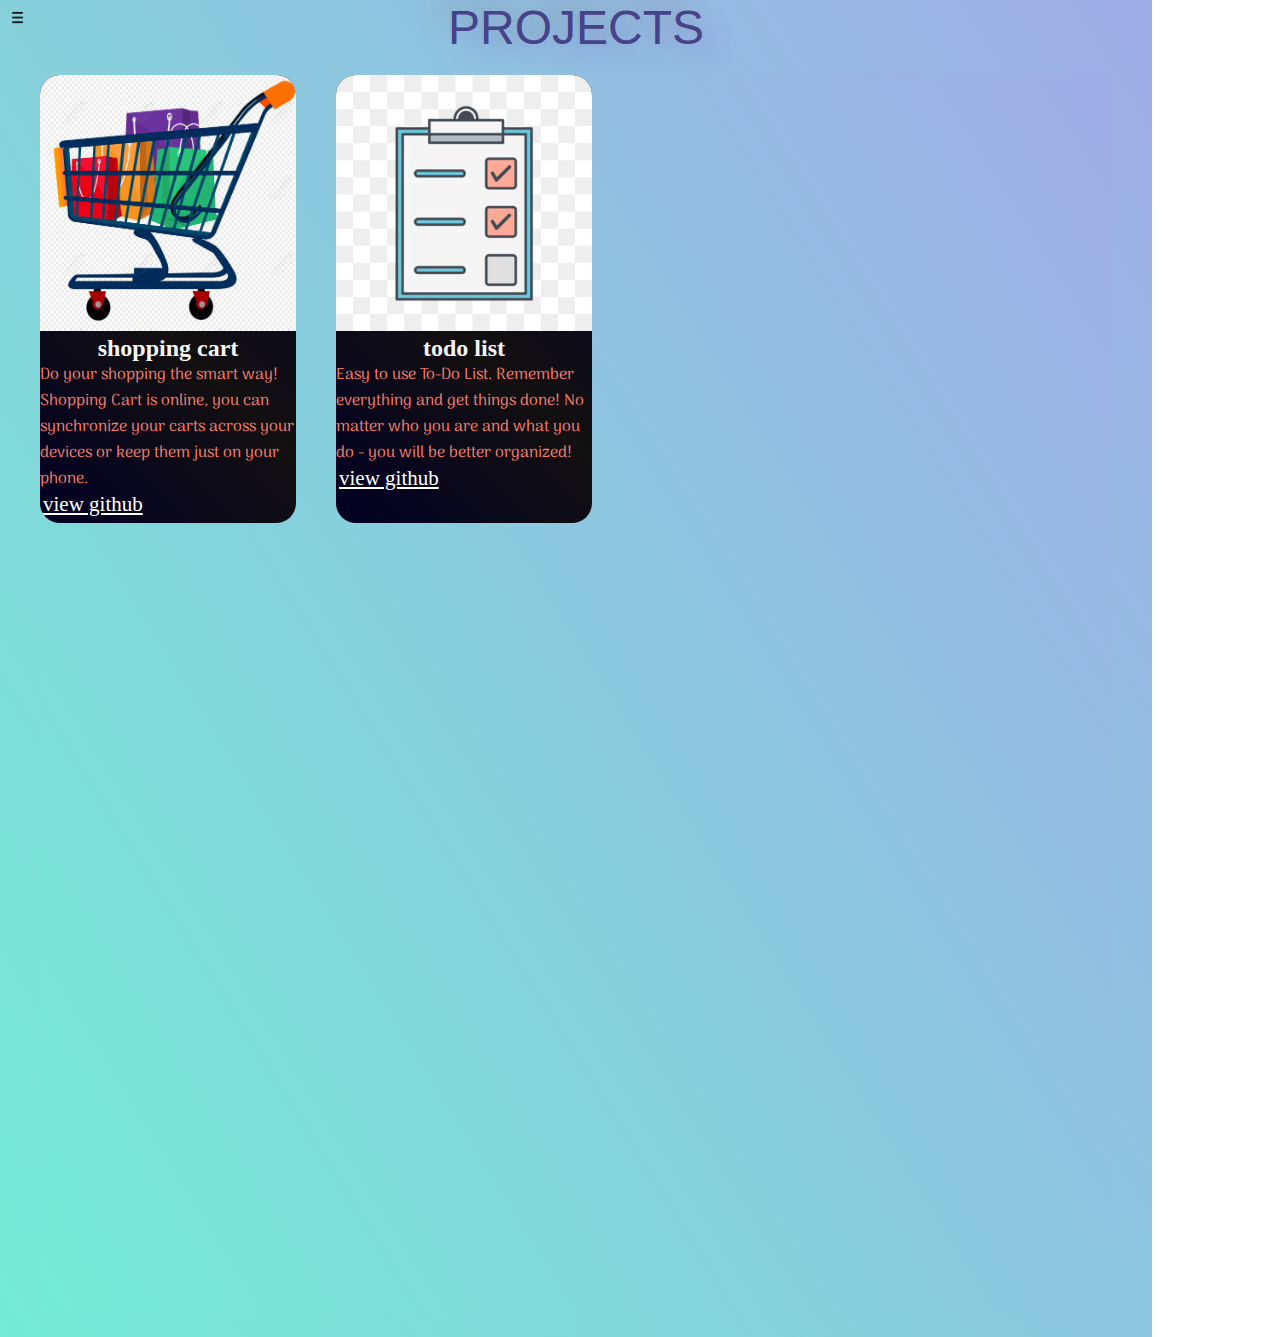
==== project.html @ 0bfad389 "first commit" ====
<!DOCTYPE html>
<html lang="en">
<head>
    <meta charset="UTF-8">
    <meta http-equiv="X-UA-Compatible" content="IE=edge">
    <meta name="viewport" content="width=device-width, initial-scale=1.0">
    <title>portfolio</title>
    <link rel="icon" href="https://image.flaticon.com/icons/svg/3232/3232265.svg" type="image/png">

    <link rel="stylesheet" href="style.css">
    <link rel="stylesheet" href="project.css">
    
</head>
<body>
    <div class="container">
    <div  class="sidebar sidebarGo">
        <nav>
            <ul>
                <li><a href="/"> Home</a></li>
                <li><a href="/about.html">About</a></li>
                <li><a href="/skills.html"> Skills</a></li>
                <li><a href="/project.html"> Project</a></li>
                <li><a href="/contact.html"> Contact</a></li>
                
        </ul>
        </nav>
    </div >
    <div class=" mains">
        <div class="hamburger">
<img class="ham" src="ham.png" alt="image"/>
<img  class="cross"src="cross.png" alt="image"/>

        </div>
        <div class="heading-1">PROJECTS</div>
      <div class="section">
        <div class="card">
            <img src="./image/shopping cart.png" class="card-img-top" alt="...">
            <div class="card-body">
              <h2 class="card-title">shopping cart</h2>
              <p class="card-text">Do your shopping the smart way! Shopping Cart is online, you can synchronize your carts across your devices or keep them just on your phone. </p>
              <a href="https://github.com/Savithasamraj/shopping-cart" target="_blank" class="btns" rel="noopener">view github</a>
            </div>
          </div>
          <div class="card">
            <img src="./image/todo.jpg" class="card-img-top" alt="...">
            <div class="card-body">
              <h2 class="card-title">todo list</h2>
              <p class="card-text">Easy to use To-Do List. Remember everything and get things done!    No matter who you are and what you do - you will be better organized!          </p>
              <a  class="btns" href="https://github.com/Savithasamraj/todo-task" target="_blank" rel="noopener" >view github</a> 
            </div>
          
</div>
<script src=index.js>

</script>
</body> 
</html>
---- style.css ----
@import url("https://fonts.googleapis.com/css2?family=Fira+Sans&display=swap");
@import url("https://fonts.googleapis.com/css2?family=Fira+Sans&family=Source+Code+Pro:wght@300&display=swap");
@import url("https://fonts.googleapis.com/css2?family=Raleway:wght@100&display=swap");
@import url("https://fonts.googleapis.com/css2?family=Fira+Sans&family=Lobster&family=Source+Code+Pro:wght@300&display=swap");
* {
  margin: 0;
  padding: 0;
}

.sidebar {
  background-color: grey;
  width: 10vw;

  font-family: "Fira Sans", sans-serif;
  height: 150vh;
  transition: transform 0.2s ease-in;
}

.sidebarGo {
  transform: translate(-443px, 0px);
  position: absolute;
}

/* .sidebar nav{
padding: 45px;
} */
.sidebar nav li {
  list-style-type: none;
  font-size: 25px;
  padding: 33px 0;
}

.sidebar nav li a {
  /* border:1px solid black; */
  padding: 15px;
  text-decoration: none;
  color: white;
}

.sidebar nav li a:hover {
  background-color: black;
  color: white;
}

.main {
  /* background-color:yellow; */
  width: 90vw;
}

.container {
  display: flex;
}

.infocontainer {
  background-color: whitesmoke;
  height: 68vh;
  width: 80vw;
  margin: 144px auto;
  display: flex;
  justify-content: space-around;
}

.devinfo {
  display: flex;
  justify-content: center;
  flex-direction: column;

  font-family: "Source Code Pro", monospace;
}

.devpic img {
  height: 68vh;
  width: 50vh;
}

.hello {
  font-size: 55px;
}

.name {
  font-size: 50px;
  font-weight: bold;
  font-family: "Fira Sans", sans-serif;
  font-family: "Lobster", cursive;
  font-family: "Source Code Pro", monospace;
}

.about {
  font-size: 40px;
}

.buttons {
  margin-top: 34px;
}

.btn {
  padding: 9px 14px;
  border-radius: 22px;
  color: white;
  background-color: dodgerblue;
  font-weight: bold;
  margin: 0 3px;
  font-size: 21px;
  cursor: pointer;
}

.btn-sm {
  font-size: 14px;
  padding: 10px 19px;
  margin: 12px 0;
}

.buttons button:hover {
  color: dodgerblue;
  background-color: white;
}

.contactform {
  padding: 0 34px;
  padding-top: 64px;
  font-family: "Fira Sans", sans-serif;
}

.contactform h1 {
  font-family: "Source Code Pro", monospace;
  padding: 12px 0;
}

.contactform form div {
  padding: 10px 0;
  display: flex;
  flex-direction: column;
}

.contactform form div input {
  width: 26vw;
  border-radius: 5px;
  margin: 6px 0 0 0;
  padding: 3px;
}

#emailHelp {
  font-size: 11px;
  color: midnightblue;
  margin: 0 5px;
  padding: 3px 0 0 0;
}

#form-check {
  flex-direction: row;
}

#form-check input {
  width: 24px;
  margin: 3px 0;
}

.hamburger {
  position: absolute;
  cursor: pointer;
  top: 10px;
  left: 10px;
}

.hamburger img {
  width: 15px;
}

.cross {
  margin-left: 80px;
}

.card {
  width: 16rem;

  height: 26rem;
  background: linear-gradient(
    225deg,
    rgba(2, 0, 36, 1) 0%,
    rgb(18 16 16) 55%,
    rgb(2 0 36) 100%
  );
  border-radius: 20px;
  overflow: hidden;
  color: whitesmoke;
}

.card-text {
  justify-content: center;
  font-family: "Raleway", sans-serif;
}

.card h2 {
  text-align: center;
}

.card img {
  width: 16rem;
  height: 16rem;
  background-color: rebeccapurple;
}

.btns {
  border-radius: 22px;
  color: white;
  align-content: center;

  margin: 0 3px;
  font-size: 21px;
  cursor: pointer;
}

.btns:hover {
  background-color: cadetblue;
}

.mains {
  width: 90vw;
  background-color: #74ebd5;
  background-image: linear-gradient(58deg, #74ebd5 0%, #9face6 100%);
}
---- project.css ----
@import url('https://fonts.googleapis.com/css2?family=Arima+Madurai:wght@200&display=swap');



.section {
    display: flex;
    flex-direction: row;
    column-gap: 40px;
    margin: 20px 40px;
    background-color: #74ebd5;
    background-image: linear-gradient(58deg, #74ebd5 0%, #9face6 100%);
    height:138vh;
  }
  .card {
    width: 16rem;
  
    height: 28rem;
    background: linear-gradient(
      225deg,
      rgba(2, 0, 36, 1) 0%,
      rgb(18 16 16) 55%,
      rgb(2 0 36) 100%
    );
    border-radius: 20px;
    overflow: hidden;
    color: whitesmoke;
  }
  
  .card-text {
    justify-content: center;
    font-family: 'Arima Madurai', cursive;
  color:salmon;
  
  }
  
  .card h2 {
    text-align: center;
  }
  
  .card img {
    width: 16rem;
    height: 16rem;
    background-color: rebeccapurple;
  }
  .heading-1 {
    color: rgb(71 67 137);
  }
  .heading-1 {
    font-family: "Poppins", sans-serif;
    font-size: 3rem;
    text-transform: uppercase;
    text-shadow: -14px -14px 23px rgb(124 61 48 / 24%),
      14px 14px 23px rgb(125 54 191 / 24%);
    text-align: center;
  }
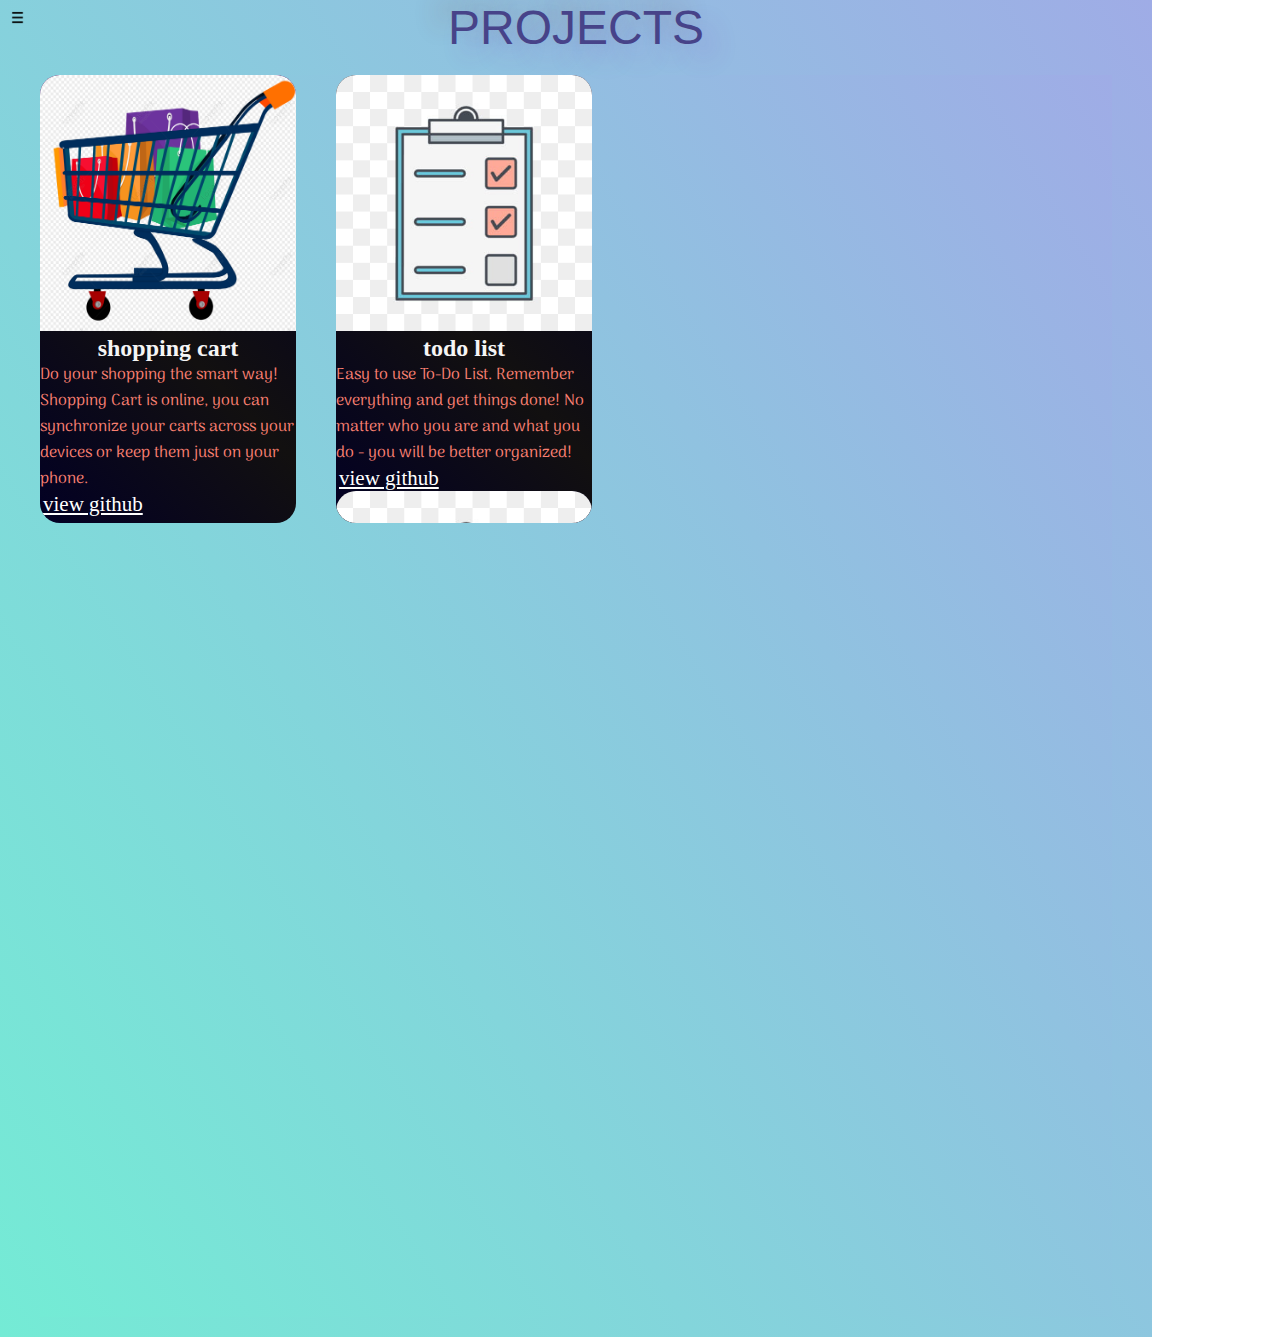
==== commit 9d2d4d99: "updated projects" ====
--- a/project.html
+++ b/project.html
@@ -48,10 +48,17 @@
               <p class="card-text">Easy to use To-Do List. Remember everything and get things done!    No matter who you are and what you do - you will be better organized!          </p>
               <a  class="btns" href="https://github.com/Savithasamraj/todo-task" target="_blank" rel="noopener" >view github</a> 
             </div>
+                <div class="card">
+            <img src="./image/todo.jpg" class="card-img-top" alt="...">
+            <div class="card-body">
+              <h2 class="card-title">query raising portal</h2>
+              <p class="card-text" any doudt in programing ,placement,cooridination related doudts can be cleared. the query is assigned to a mentor         </p>
+              <a  class="btns" href="https://querydemo.vercel.app/" target="_blank" rel="noopener" >view project</a> 
+            </div>
           
 </div>
 <script src=index.js>
 
 </script>
 </body> 
-</html>+</html>
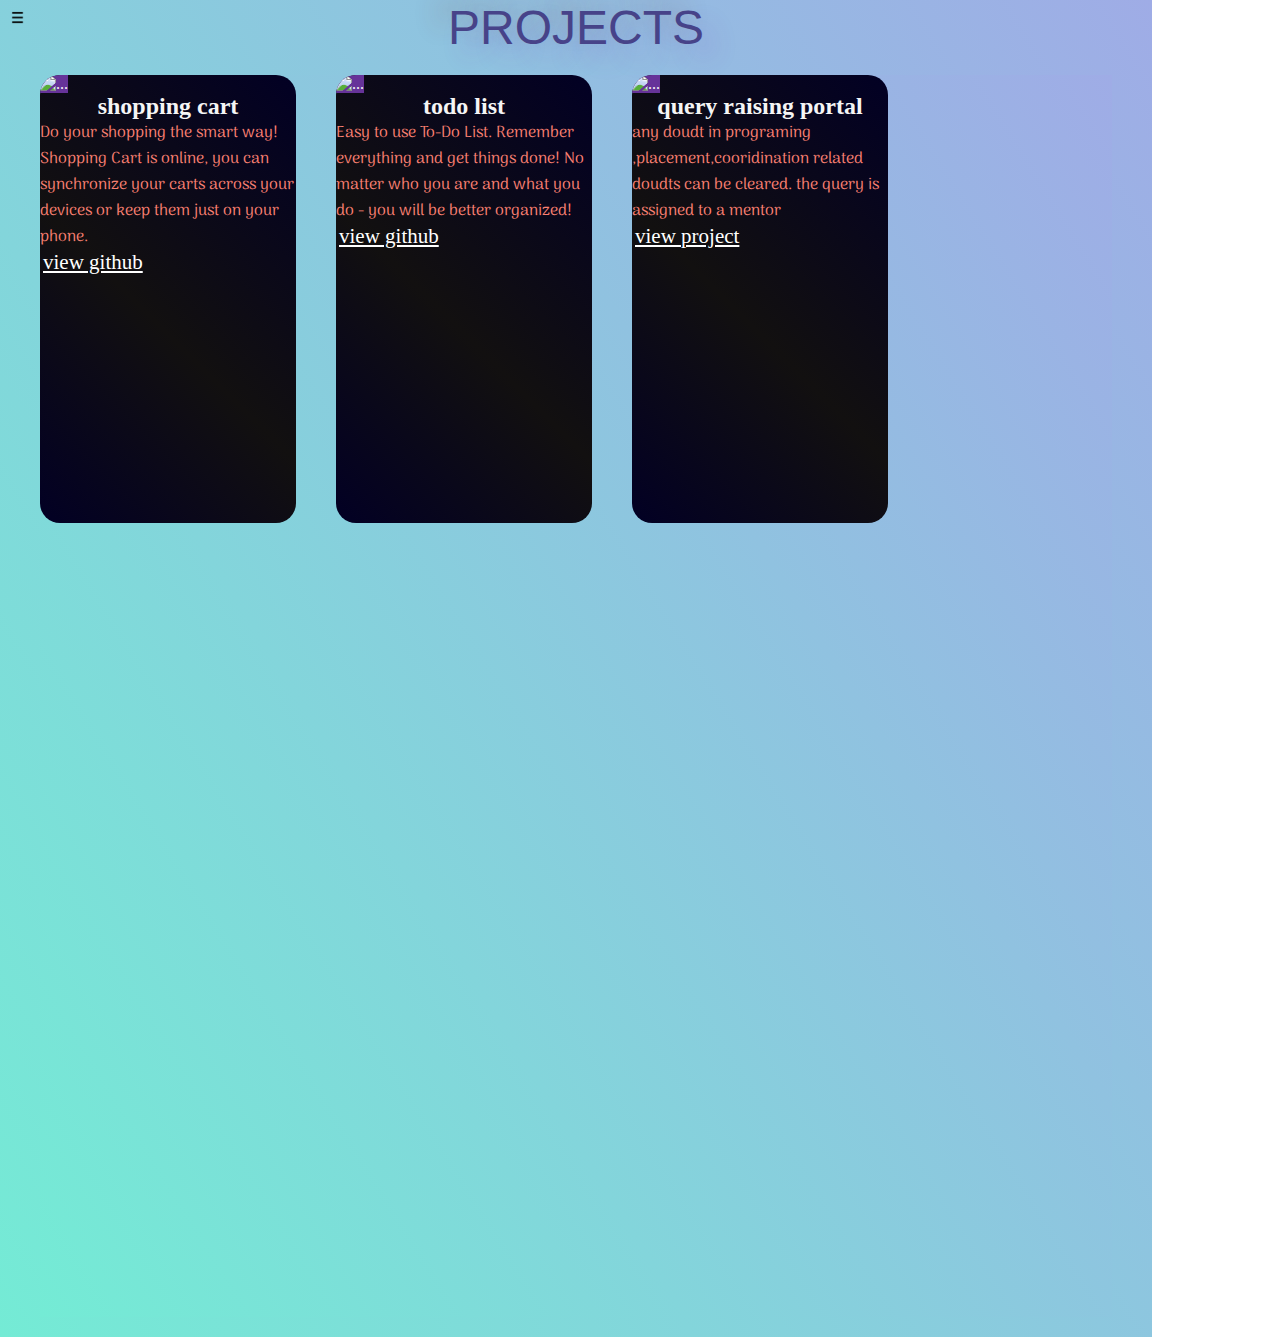
==== commit 7c45d35b: "update" ====
--- a/project.html
+++ b/project.html
@@ -34,7 +34,7 @@
         <div class="heading-1">PROJECTS</div>
       <div class="section">
         <div class="card">
-            <img src="./image/shopping cart.png" class="card-img-top" alt="...">
+            <img src="https://i0.wp.com/www.india-briefing.com/news/wp-content/uploads/2017/08/IB-ecommerce-in-India.gif?resize=700%2C389" class="card-img-top" alt="...">
             <div class="card-body">
               <h2 class="card-title">shopping cart</h2>
               <p class="card-text">Do your shopping the smart way! Shopping Cart is online, you can synchronize your carts across your devices or keep them just on your phone. </p>
@@ -42,19 +42,21 @@
             </div>
           </div>
           <div class="card">
-            <img src="./image/todo.jpg" class="card-img-top" alt="...">
+            <img src="https://media2.giphy.com/media/FZiA1VjnAHPKyQ11or/giphy.gif?cid=790b7611847ee3c194ab0621b285b2a1a8aa975c9bbfb5bd&rid=giphy.gif&ct=g" class="card-img-top" alt="...">
             <div class="card-body">
               <h2 class="card-title">todo list</h2>
               <p class="card-text">Easy to use To-Do List. Remember everything and get things done!    No matter who you are and what you do - you will be better organized!          </p>
               <a  class="btns" href="https://github.com/Savithasamraj/todo-task" target="_blank" rel="noopener" >view github</a> 
             </div>
+          </div>
                 <div class="card">
-            <img src="./image/todo.jpg" class="card-img-top" alt="...">
+            <img src="https://content.presentermedia.com/content/animsp/00017000/17618/class_raising_hands_300_wht.gif" class="card-img-top" alt="...">
             <div class="card-body">
               <h2 class="card-title">query raising portal</h2>
-              <p class="card-text" any doudt in programing ,placement,cooridination related doudts can be cleared. the query is assigned to a mentor         </p>
+              <p class="card-text"> any doudt in programing ,placement,cooridination related doudts can be cleared. the query is assigned to a mentor         </p>
               <a  class="btns" href="https://querydemo.vercel.app/" target="_blank" rel="noopener" >view project</a> 
             </div>
+              </div>
           
 </div>
 <script src=index.js>
